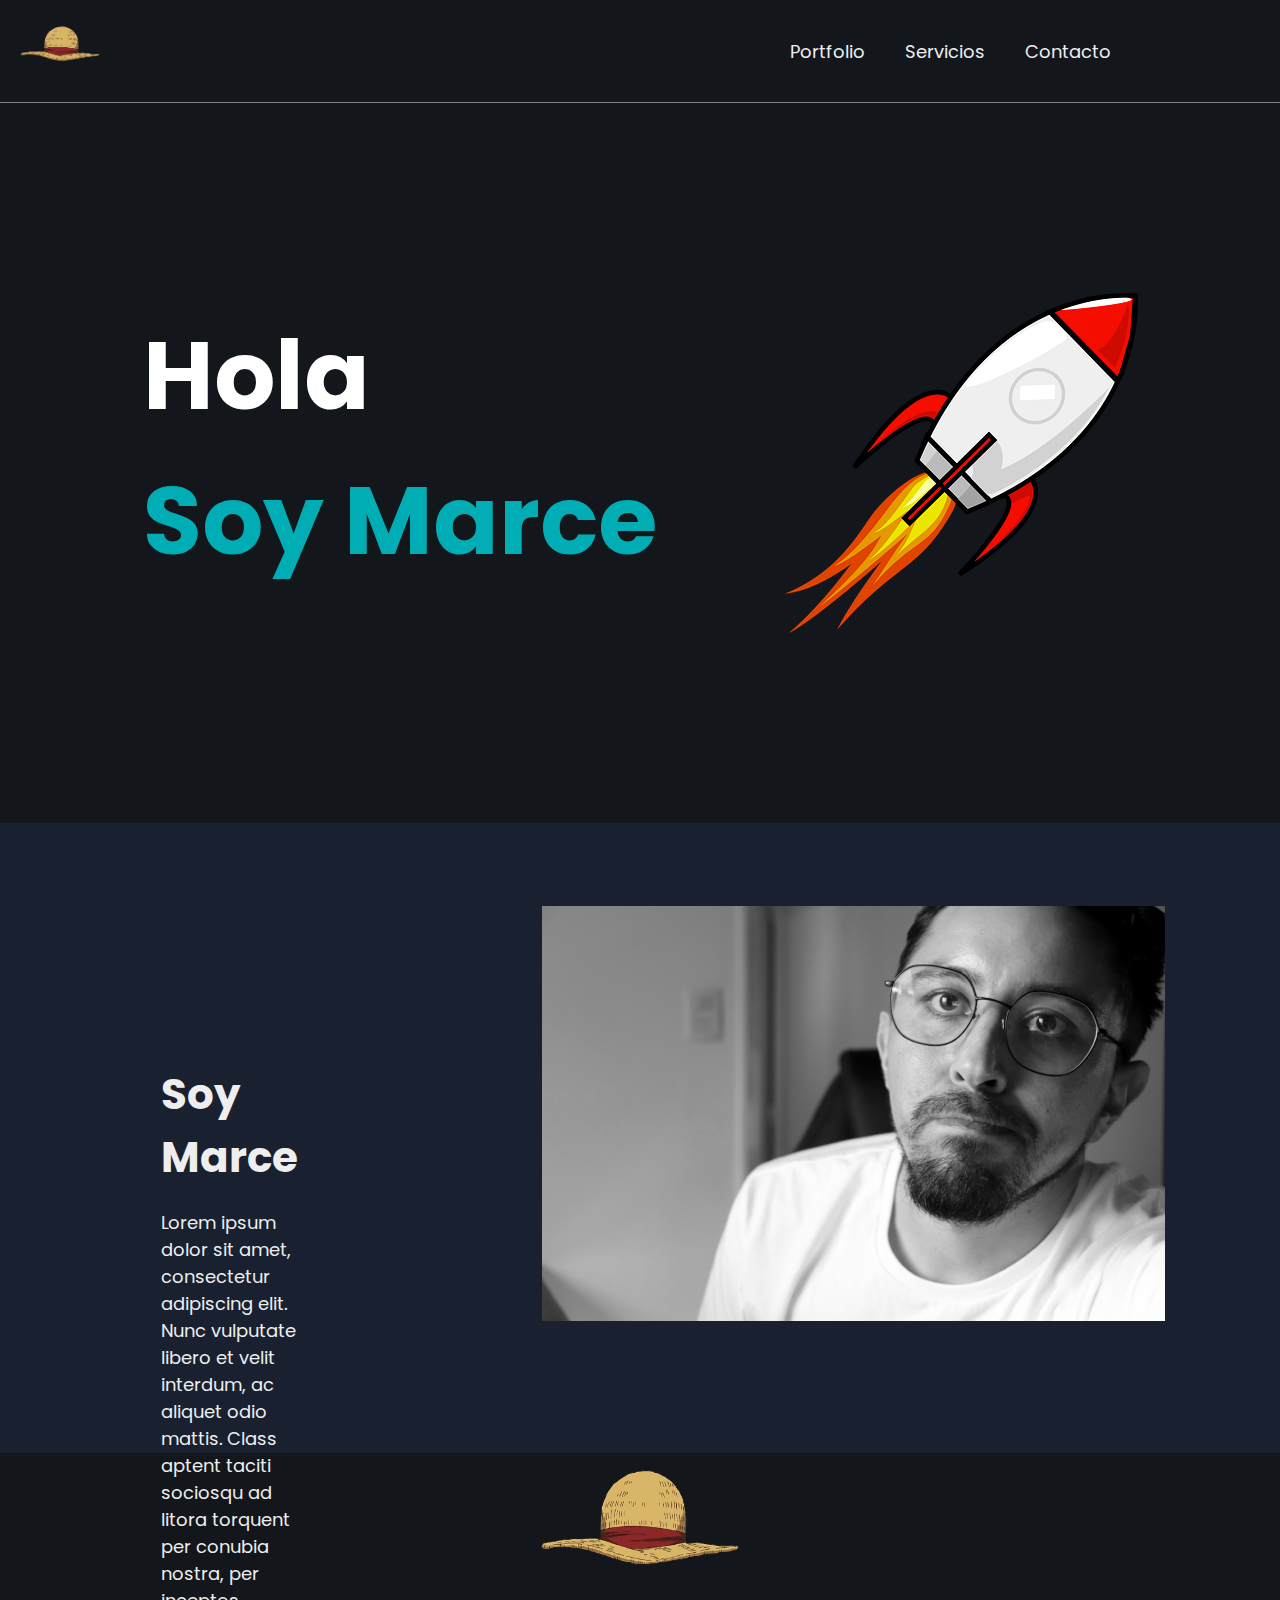
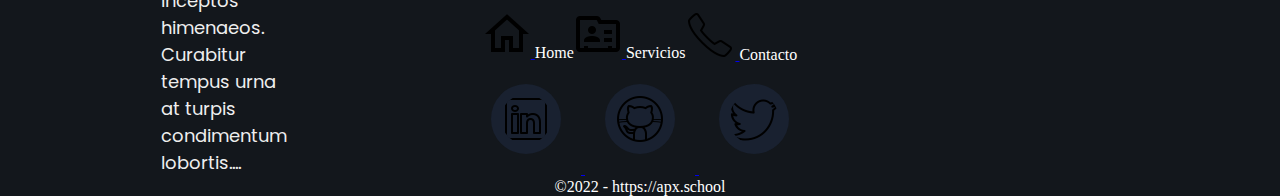
==== index.html @ 3c0ad6a0 "3er dia  pero olvide subirlo" ====
<!DOCTYPE html>
<html lang="en">

<head>
    <meta charset="UTF-8">
    <meta name="viewport" content="width=device-width, initial-scale=1.0">
    <title>Portfolio</title>
    <link rel="stylesheet" href="./pages/index.css">
    <link rel="stylesheet" href="./components/header.css">
    <link rel="stylesheet" href="./components/footer.css">
</head>

<body>
    <header class="header">
    </header>

    <article class="articulo">
        <h1 class="articulo__titulo">Hola <span class="articulo__span-principal"><span>Soy</span>
                <span>Marce</span></span></h1>
        <img src="./imgs/Coheteimg.png" alt="Imagen cohete" class="articulo__imagen">
    </article>

    <main class="secMain">
        <section class="secMain__section">
            <h2>Soy Marce</h2>
            <p>Lorem ipsum dolor sit amet, consectetur adipiscing elit. Nunc vulputate libero et velit interdum, ac
                aliquet odio mattis. Class aptent taciti sociosqu ad litora torquent per conubia nostra, per inceptos
                himenaeos. Curabitur tempus urna at turpis condimentum lobortis.... </p>
        </section>
        <img src="./imgs/fotoMarceMain.png" alt="Foto Principal Marce" class="secMain__img">
    </main>



    <footer class="footer">
        <a href="./index.html" class="nav__links"><img src="./imgs/LogoPagina.png" alt="Logo" class="footer__img"></a>
        <section class="footer__seccion-contacto">
            <div>
                <a href="./index.html">
                    <img src="./imgs/homeIcono.png" alt="Icono home">
                </a>
                <span>Home</span>
            </div>
            <div>
                <a href="./servicios.html">
                    <img src="./imgs/contactoIcono.png" alt="Icono servicios">
                </a>
                <span>Servicios</span>
            </div>
            <div>
                <a href="./contacto.html">
                    <img src="./imgs/telefonoIcono.png" alt="Icono contacto">
                </a>
                <span>Contacto</span>
            </div>
        </section>
        <section class="footer__seccion-redes">
            <a href="https://www.linkedin.com/" target="_blank">
                <img src="./imgs/linkedin.png" alt="Icono LinkeDin">
            </a>
            <a href="https://www.github.com/" target="_blank">
                <img src="./imgs/github.png" alt="Icono GitHub">
            </a>
            <a href="https://www.x.com/" target="_blank">
                <img src="./imgs/twitter.png" alt="Icono Twitter">
            </a>
        </section>
        <p class="footer__derechos">©2022 - https://apx.school</p>
    </footer>


    <script src="./pages/index.js"></script>
    <script src="./components/header.js"></script>
</body>

</html>
---- pages/index.css ----
@import url("https://fonts.googleapis.com/css2?family=Poppins:ital,wght@0,100;0,200;0,300;0,400;0,500;0,600;0,700;0,800;0,900;1,100;1,200;1,300;1,400;1,500;1,600;1,700;1,800;1,900&display=swap");
*{
    padding: 0;
    margin: 0;
    box-sizing: border-box;
}
body{
    background-image: url("../imgs/doodle\ items.png") ;
    background-color: black;
}
/*ARTICULO*/
.articulo{
    display: flex;
    flex-direction: column;
    background-color: #13171C;
    height: 80vh;
    justify-content: center;
    align-items: center;
}
.articulo__titulo{
    display: flex;
    flex-direction: column;
    text-align: center;
    margin-bottom: 30px;
    color: white;
    font-family: 'Poppins';
    font-weight: 700;
    font-size: 60px;
}
.articulo__titulo span{
    color: #00ADB5;
}
.articulo__span-principal{
    display: flex;
    flex-direction: column;
}
.articulo__imagen{
    width: 219px;
    height: 211px;
}
/*ARTICULO*/
/*MAIN*/
.secMain{
    background-color: #192130;
    height: 70vh;
    display: flex;
    flex-direction: column;
    justify-content: center;
    align-items: center;
    
    
}
.secMain__section{
    font-family: 'Poppins';
    color: #EEEEEE;
    text-align: start;
    margin: 45px;
    
}
.secMain__section h2{
    font-weight: 700;
    font-size: 42px;
    margin: 20px 0 20px 0;
}
.secMain__section p{
    font-weight: 400;
    font-size: 14px;
}

.secMain__img{
    width: 80vw;
    height: 40vh;
    margin-bottom: 50px;
}
/*MAIN*/
@media (width > 968px){
    /*ARTICULO*/
    .articulo{
        flex-direction: row;
        gap: 10vw;
    }
    .articulo__titulo{
        font-size: 96px;
        text-align: start;
        
    }
    .articulo__span-principal{
        display: flex;
        flex-direction: row;
        gap: 20px;
    }
    .articulo__imagen{
        width: 353px;
        height: 340px;
    }
    /*ARTICULO*/
    /*MAIN*/
    .secMain{
        flex-direction: row;
        align-items: center;
        justify-content: center;
        padding: 130px;
        gap: 200px;
    }
    .secMain__section{
        width: 390px;
        height: 190px;
        text-align: start; 
    }
    .secMain__section p{
        font-size: 18px;
    }
    .secMain__img{
        width: 623px;
        height: 415px;
    }
    /*MAIN*/
}
---- components/header.css ----
@import url("https://fonts.googleapis.com/css2?family=Poppins:ital,wght@0,100;0,200;0,300;0,400;0,500;0,600;0,700;0,800;0,900;1,100;1,200;1,300;1,400;1,500;1,600;1,700;1,800;1,900&display=swap");

header{
    display: flex;
    justify-content: space-between;
    padding: 20px;
    background-color: #13171C ;
    border-bottom: solid 1px gray;
}
.boton__hamburguesa{
    display: initial;
   height: 50px;
   width: 50px;
   margin-left: auto;
   position: relative;
   gap: 10px;
}
.boton__span{
    height: 5px;
    width: 100%;
    background-color: red;
    border-radius: 25px;
    position: absolute;
    top: 50%;
    left: 50%;
    transform: translate(-50%, -50%);
    transition: .3s ease;
}
.boton__hamburguesa span:nth-child(1){
    top: 25%
}
.boton__hamburguesa span:nth-child(2){
    top:75%
}
.boton__hamburguesa.active span:nth-child(1){
    top: 50%;
    transform: translate(-50%, -50%) rotate(45deg);
}
.boton__hamburguesa.active span:nth-child(2){
    opacity:0;
}
.boton__hamburguesa.active span:nth-child(3){
    top: 50%;
    transform: translate(-50%, -50%) rotate(-45deg);
}
.nav.active  {
    display: flex;
    justify-content: center;
    align-items: center;
    position: absolute;
    right: 0;
    top: 0;
    width: 70%;
    background-color: rgb(6, 6, 6);
    height: 100%;
    color: white;
}
.nav.active ol li{
    list-style: none;
    margin: 50px;
}
.nav.active ol li a{
    font-size: 2em
}
.nav ol li a:hover{
    transition: all 0.7s;
    color: rgb(148, 29, 24)
}
.boton__hamburguesa:hover{
    transform: scale(1.1);
    transition: all 0.2s;
}
.img__header{
    width: 80px;
    height: 55px;
}
.img__header:hover{
    transform: scale(1.2);
    transition: all 0.6s;
}
.nav{
    color: white;
    display: none;
}
.nav__links{
    text-decoration: none;
    color: #EEEEEE;
    font-family: 'Poppins';
    font-weight: 400;
    font-size: 18px;
}
@media (width > 968px){
    .boton__hamburguesa{
        display: none;
    }
    
    .nav{
        display: flex;
        width: 50%;
        align-items: center;
        justify-content: center;
    }
    .nav ol{
        display: flex;
        list-style: none;
        gap: 40px;
    }
}
---- components/footer.css ----
*{
    margin: 0;
    padding: 0;
    box-sizing: border-box;
}

footer{
    background-color: #13171C;
    color: white;
    display: flex;
    flex-direction: column;
    align-items: center;
    justify-content: center;
}
.footer__seccion-contacto{
    display: flex;
}

.footer__img{
    width: 200px;
    height: 150px;
}

.footer__seccion-redes img{
    margin: 20px;
    background-color: #192130;
    padding: 10px;

    border-radius: 50%;
}
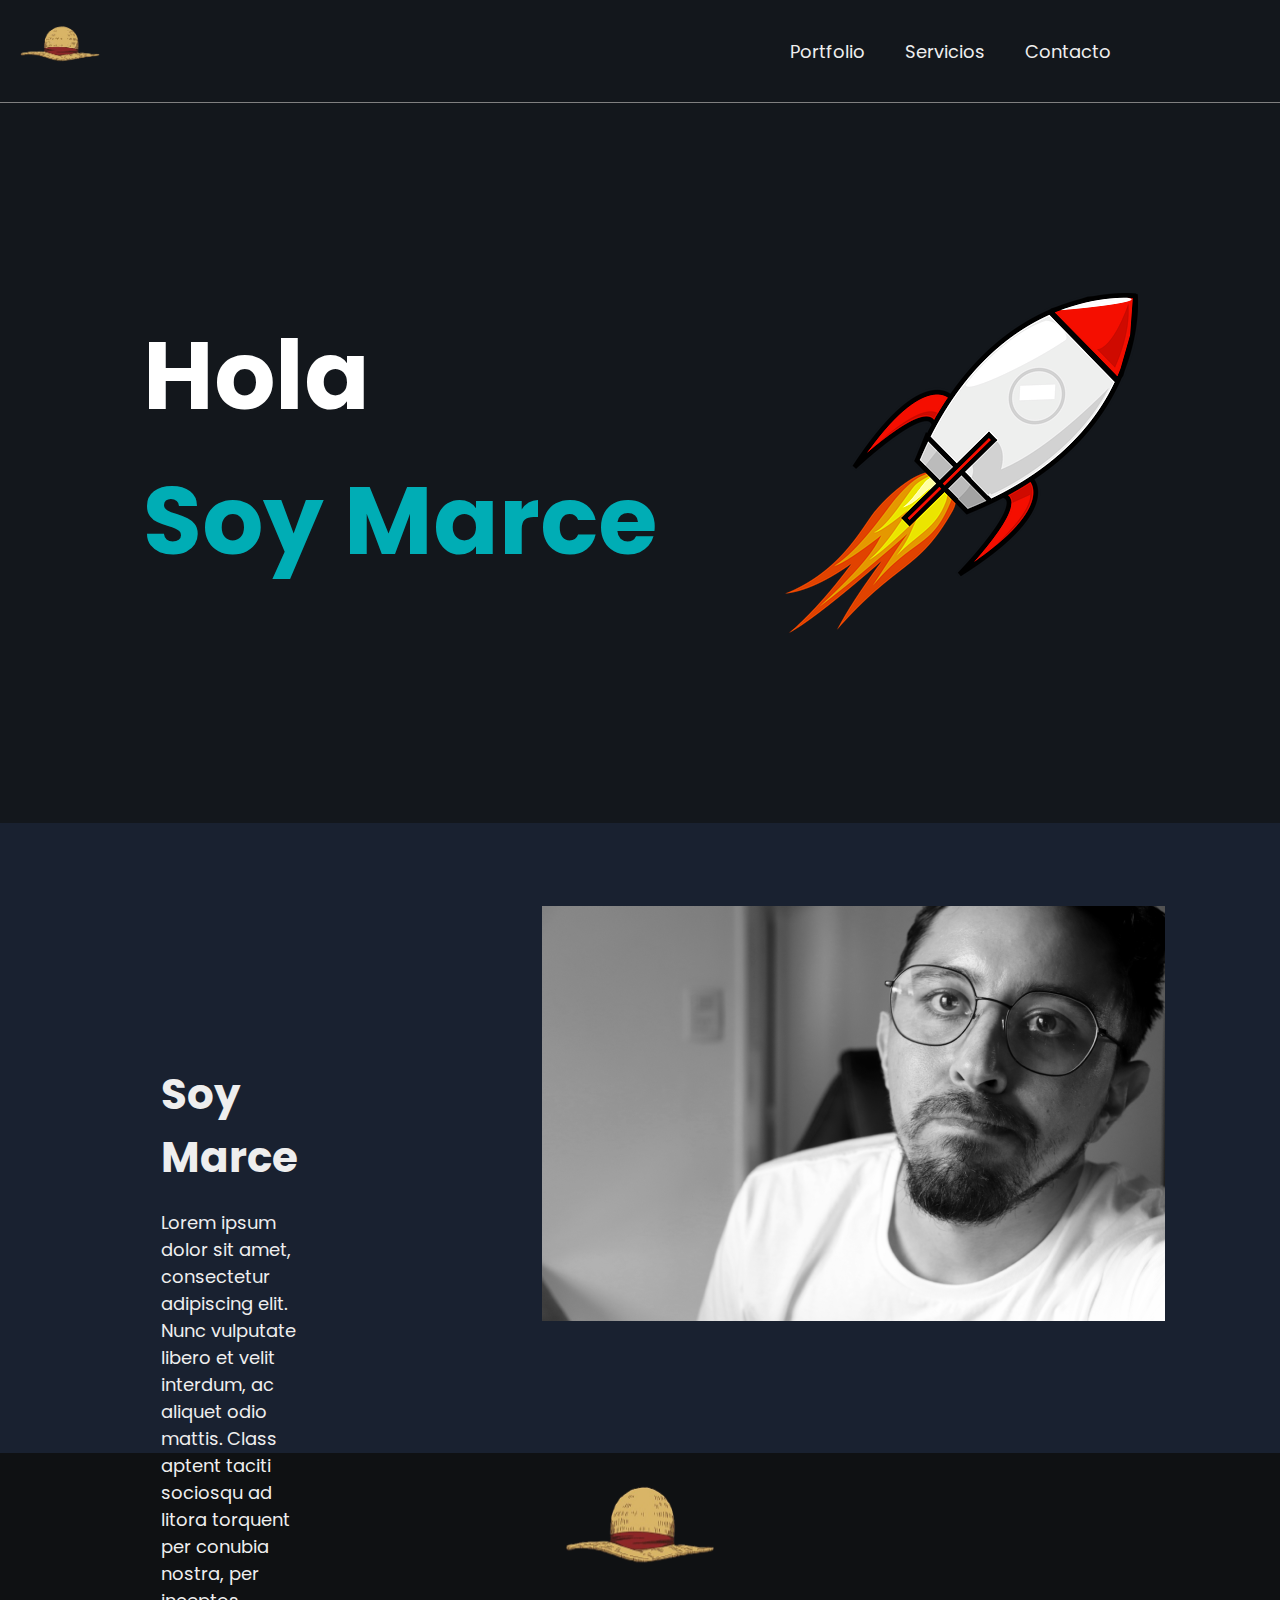
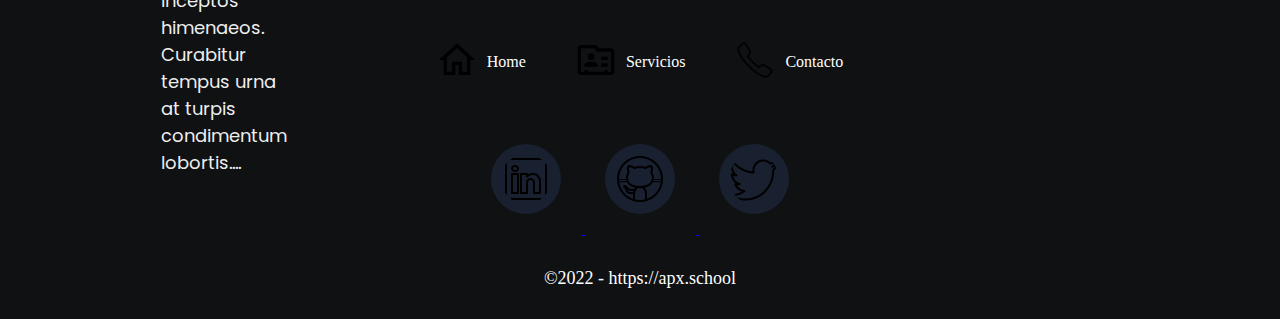
==== commit e78e50e3: "Terminado contacto" ====
--- a/index.html
+++ b/index.html
@@ -33,44 +33,12 @@
 
 
     <footer class="footer">
-        <a href="./index.html" class="nav__links"><img src="./imgs/LogoPagina.png" alt="Logo" class="footer__img"></a>
-        <section class="footer__seccion-contacto">
-            <div>
-                <a href="./index.html">
-                    <img src="./imgs/homeIcono.png" alt="Icono home">
-                </a>
-                <span>Home</span>
-            </div>
-            <div>
-                <a href="./servicios.html">
-                    <img src="./imgs/contactoIcono.png" alt="Icono servicios">
-                </a>
-                <span>Servicios</span>
-            </div>
-            <div>
-                <a href="./contacto.html">
-                    <img src="./imgs/telefonoIcono.png" alt="Icono contacto">
-                </a>
-                <span>Contacto</span>
-            </div>
-        </section>
-        <section class="footer__seccion-redes">
-            <a href="https://www.linkedin.com/" target="_blank">
-                <img src="./imgs/linkedin.png" alt="Icono LinkeDin">
-            </a>
-            <a href="https://www.github.com/" target="_blank">
-                <img src="./imgs/github.png" alt="Icono GitHub">
-            </a>
-            <a href="https://www.x.com/" target="_blank">
-                <img src="./imgs/twitter.png" alt="Icono Twitter">
-            </a>
-        </section>
-        <p class="footer__derechos">©2022 - https://apx.school</p>
     </footer>
 
 
     <script src="./pages/index.js"></script>
     <script src="./components/header.js"></script>
+    <script src="./components/footer.js"></script>
 </body>
 
 </html>--- a/components/footer.css
+++ b/components/footer.css
@@ -5,7 +5,7 @@
 }
 
 footer{
-    background-color: #13171C;
+    background-color: #0F1113;
     color: white;
     display: flex;
     flex-direction: column;
@@ -14,17 +14,40 @@
 }
 .footer__seccion-contacto{
     display: flex;
+    flex-direction: column;
 }
-
-.footer__img{
-    width: 200px;
-    height: 150px;
+.footer__seccion-contacto div {
+    display: flex;
+    align-items: center;
+    gap: 10px;
+}
+.footer__seccion-contacto-imgs{
+    width: 40px;
+    height: 40px;
+}
+.footer__img-logo{
+    margin-top: 20px;
+    width: 150px;
+    height: 120px;
 }
 
 .footer__seccion-redes img{
     margin: 20px;
     background-color: #192130;
     padding: 10px;
+    border-radius: 50%;
+}
+.footer__derechos{
+    font-weight: 400;
+    font-size: 18px;
+    margin: 30px;
+}
 
-    border-radius: 50%;
+@media (width > 968px){
+    .footer__seccion-contacto{
+        display: flex;
+        flex-direction: row;
+        gap: 50px;
+        margin: 40px;
+    }
 }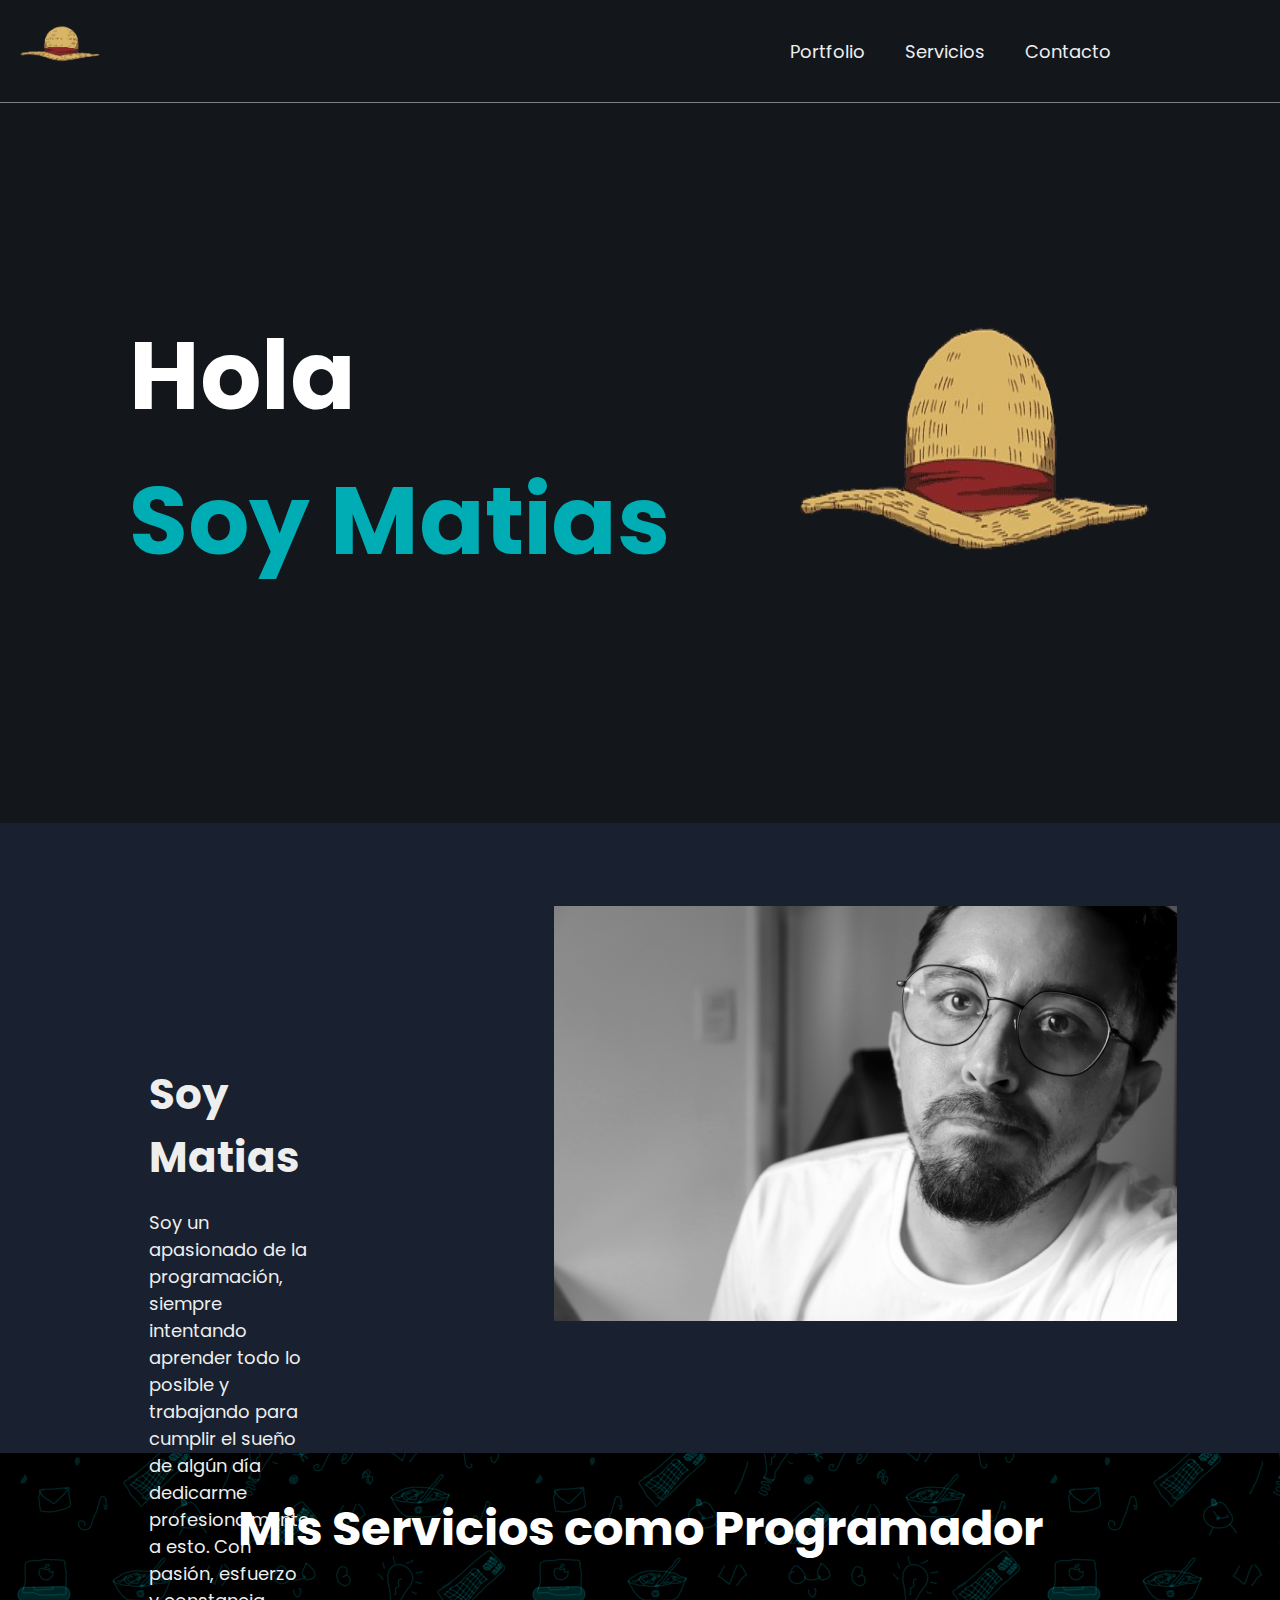
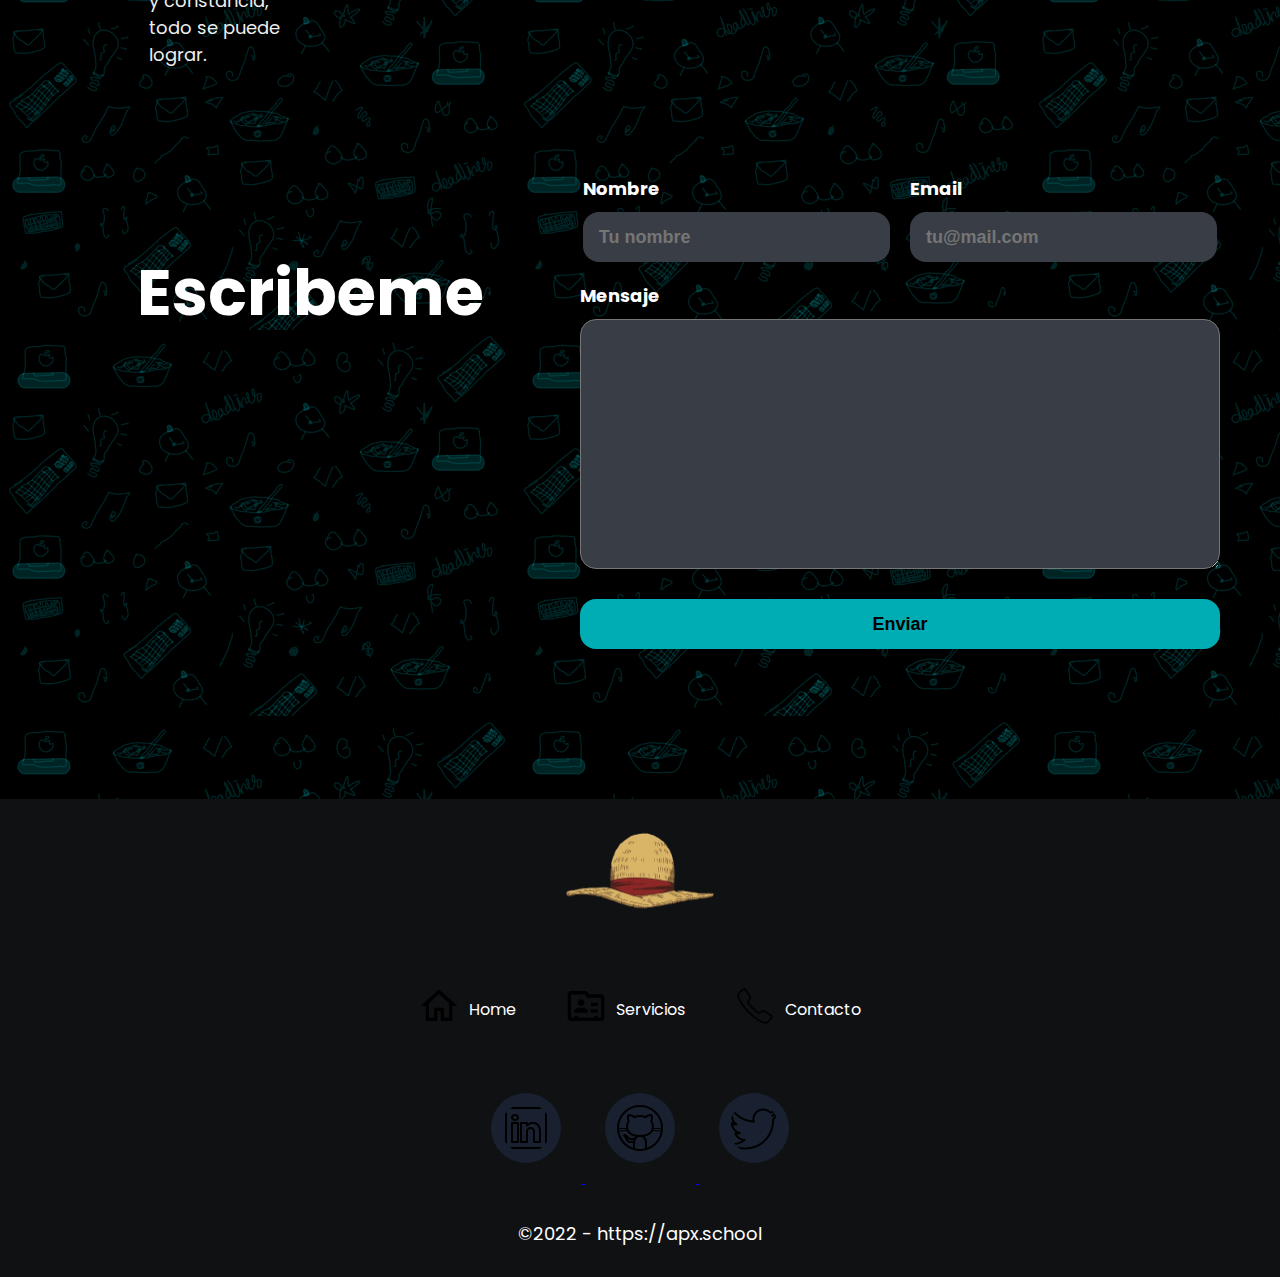
==== commit 42133c8f: "casi termino" ====
--- a/index.html
+++ b/index.html
@@ -8,6 +8,8 @@
     <link rel="stylesheet" href="./pages/index.css">
     <link rel="stylesheet" href="./components/header.css">
     <link rel="stylesheet" href="./components/footer.css">
+    <link rel="stylesheet" href="./components/contacto.css">
+    <link rel="stylesheet" href="./pages/servicios.css">
 </head>
 
 <body>
@@ -16,29 +18,36 @@
 
     <article class="articulo">
         <h1 class="articulo__titulo">Hola <span class="articulo__span-principal"><span>Soy</span>
-                <span>Marce</span></span></h1>
-        <img src="./imgs/Coheteimg.png" alt="Imagen cohete" class="articulo__imagen">
+                <span>Matias</span></span></h1>
+        <img src="./imgs/LogoPagina.png" alt="Imagen cohete" class="articulo__imagen">
     </article>
 
     <main class="secMain">
         <section class="secMain__section">
-            <h2>Soy Marce</h2>
-            <p>Lorem ipsum dolor sit amet, consectetur adipiscing elit. Nunc vulputate libero et velit interdum, ac
-                aliquet odio mattis. Class aptent taciti sociosqu ad litora torquent per conubia nostra, per inceptos
-                himenaeos. Curabitur tempus urna at turpis condimentum lobortis.... </p>
+            <h2>Soy Matias</h2>
+            <p>Soy un apasionado de la programación, siempre intentando aprender todo lo posible y trabajando para
+                cumplir el sueño de algún día dedicarme profesionalmente a esto. Con pasión, esfuerzo y constancia, todo
+                se puede lograr.
+            </p>
         </section>
         <img src="./imgs/fotoMarceMain.png" alt="Foto Principal Marce" class="secMain__img">
     </main>
+    <h1 class="titulo__servicios">Mis Servicios como Programador </h1>
+    <div class="contenedor__servicios">
+    </div>
 
-
+    <div class="contenedor__contacto">
+    </div>
 
     <footer class="footer">
     </footer>
 
-
+    
     <script src="./pages/index.js"></script>
     <script src="./components/header.js"></script>
     <script src="./components/footer.js"></script>
+    <script src="./pages/servicios.js"></script>
+    <script src="./components/contacto.js"></script>
 </body>
 
 </html>--- a/pages/index.css
+++ b/pages/index.css
@@ -5,7 +5,7 @@
     box-sizing: border-box;
 }
 body{
-    background-image: url("../imgs/doodle\ items.png") ;
+    background-image: url("../imgs/doodleItems.png") ;
     background-color: black;
 }
 /*ARTICULO*/
@@ -91,7 +91,7 @@
     }
     .articulo__imagen{
         width: 353px;
-        height: 340px;
+        height: 353px;
     }
     /*ARTICULO*/
     /*MAIN*/
--- a/components/contacto.css
+++ b/components/contacto.css
@@ -0,0 +1,94 @@
+@import url("https://fonts.googleapis.com/css2?family=Poppins:ital,wght@0,100;0,200;0,300;0,400;0,500;0,600;0,700;0,800;0,900;1,100;1,200;1,300;1,400;1,500;1,600;1,700;1,800;1,900&display=swap");
+
+* {
+    padding: 0;
+    margin: 0;
+    box-sizing: border-box;
+}
+
+body {
+    background-color: #13171C;
+    font-family: 'Poppins';
+}
+
+.titulo__contacto {
+    color: white;
+    font-weight: 700;
+    font-size: 42px;
+    text-align: center;
+    margin: 80px 0 20px 0;
+}
+
+.form__contacto {
+    display: flex;
+    flex-direction: column;
+    align-items: center;
+    justify-content: center;
+
+}
+
+.form__contacto label {
+    display: flex;
+    flex-direction: column;
+    color: white;
+    font-weight: 700;
+    font-size: 18px;
+    margin: 10px;
+    gap: 10px;
+}
+
+.form__contacto-input {
+    background-color: #393E46;
+    color: #EEEEEE;
+    border-radius: 16px;
+    border: none;
+    width: 85vw;
+    height: 50px;
+    padding: 16px;
+    font-size: 18px;
+    font-weight: 700;
+}
+
+.form__contacto-textarea {
+    background-color: #393E46;
+    color: #EEEEEE;
+    border-radius: 16px;
+    width: 85vw;
+    height: 250px;
+    padding: 16px;
+}
+
+.form__contacto-botonsubmit {
+    background-color: #00ADB5;
+    width: 85vw;
+    height: 50px;
+    border-radius: 16px;
+    border: none;
+    font-weight: 700;
+    font-size: 18px;
+    margin: 20px 0 100px 0;
+}
+
+@media (width > 968px) {
+    .contenedor__contacto {
+        margin: 100px 50px 50px 50px;
+        display: grid;
+        grid-template-columns: 1fr 1fr;
+    }
+    .titulo__contacto{
+        font-size: 64px;
+        font-weight: 700;
+    }
+    .form__contacto-contenedor-nym{
+        display: flex;
+    }
+    .form__contacto-input{ 
+        width: 24vw;
+    } 
+    .form__contacto-textarea{ 
+        width: 50vw;
+    }
+    .form__contacto-botonsubmit{
+        width: 50vw;
+    }
+}--- a/pages/servicios.css
+++ b/pages/servicios.css
@@ -0,0 +1,69 @@
+@import url("https://fonts.googleapis.com/css2?family=Poppins:ital,wght@0,100;0,200;0,300;0,400;0,500;0,600;0,700;0,800;0,900;1,100;1,200;1,300;1,400;1,500;1,600;1,700;1,800;1,900&display=swap");
+
+* {
+    padding: 0;
+    margin: 0;
+    box-sizing: border-box;
+}
+
+body {
+    background-image: url("../imgs/doodleItems.png");
+    background-color: black;
+}
+
+.titulo__servicios {
+    text-align: center;
+    font-family: 'Poppins', sans-serif;
+    font-size: 3rem;
+    color: white;
+    margin: 40px;
+}
+
+.contenedor__servicios {
+    display: grid;
+    justify-items: center;
+    margin: 100px 0 100px 0;
+}
+
+.card {
+    margin: 30px 0 30px 0;
+    max-width: 360px;
+    max-height: 523px;
+    font-family: 'Poppins';
+    color: white;
+    display: flex;
+    flex-direction: column;
+    align-items: center;
+    justify-content: center;
+    background-color: rgba(128, 128, 128, 0.5);
+    border: solid 2px black;
+    border-radius: 16px;
+
+    img {
+        margin: 20px 0 20px 0;
+        width: 265px;
+        height: 158px;
+    }
+
+    h2 {
+        font-weight: 700;
+        font-size: 33px;
+        margin: 15px;
+    }
+
+    p {
+        font-weight: 400;
+        font-size: 16px;
+        padding: 20px;
+    }
+}
+
+@media (width > 986px) {
+    .contenedor__servicios {
+        grid-template-columns: 1fr 1fr 1fr;
+    }
+
+    .card {
+        margin: 0;
+    }
+}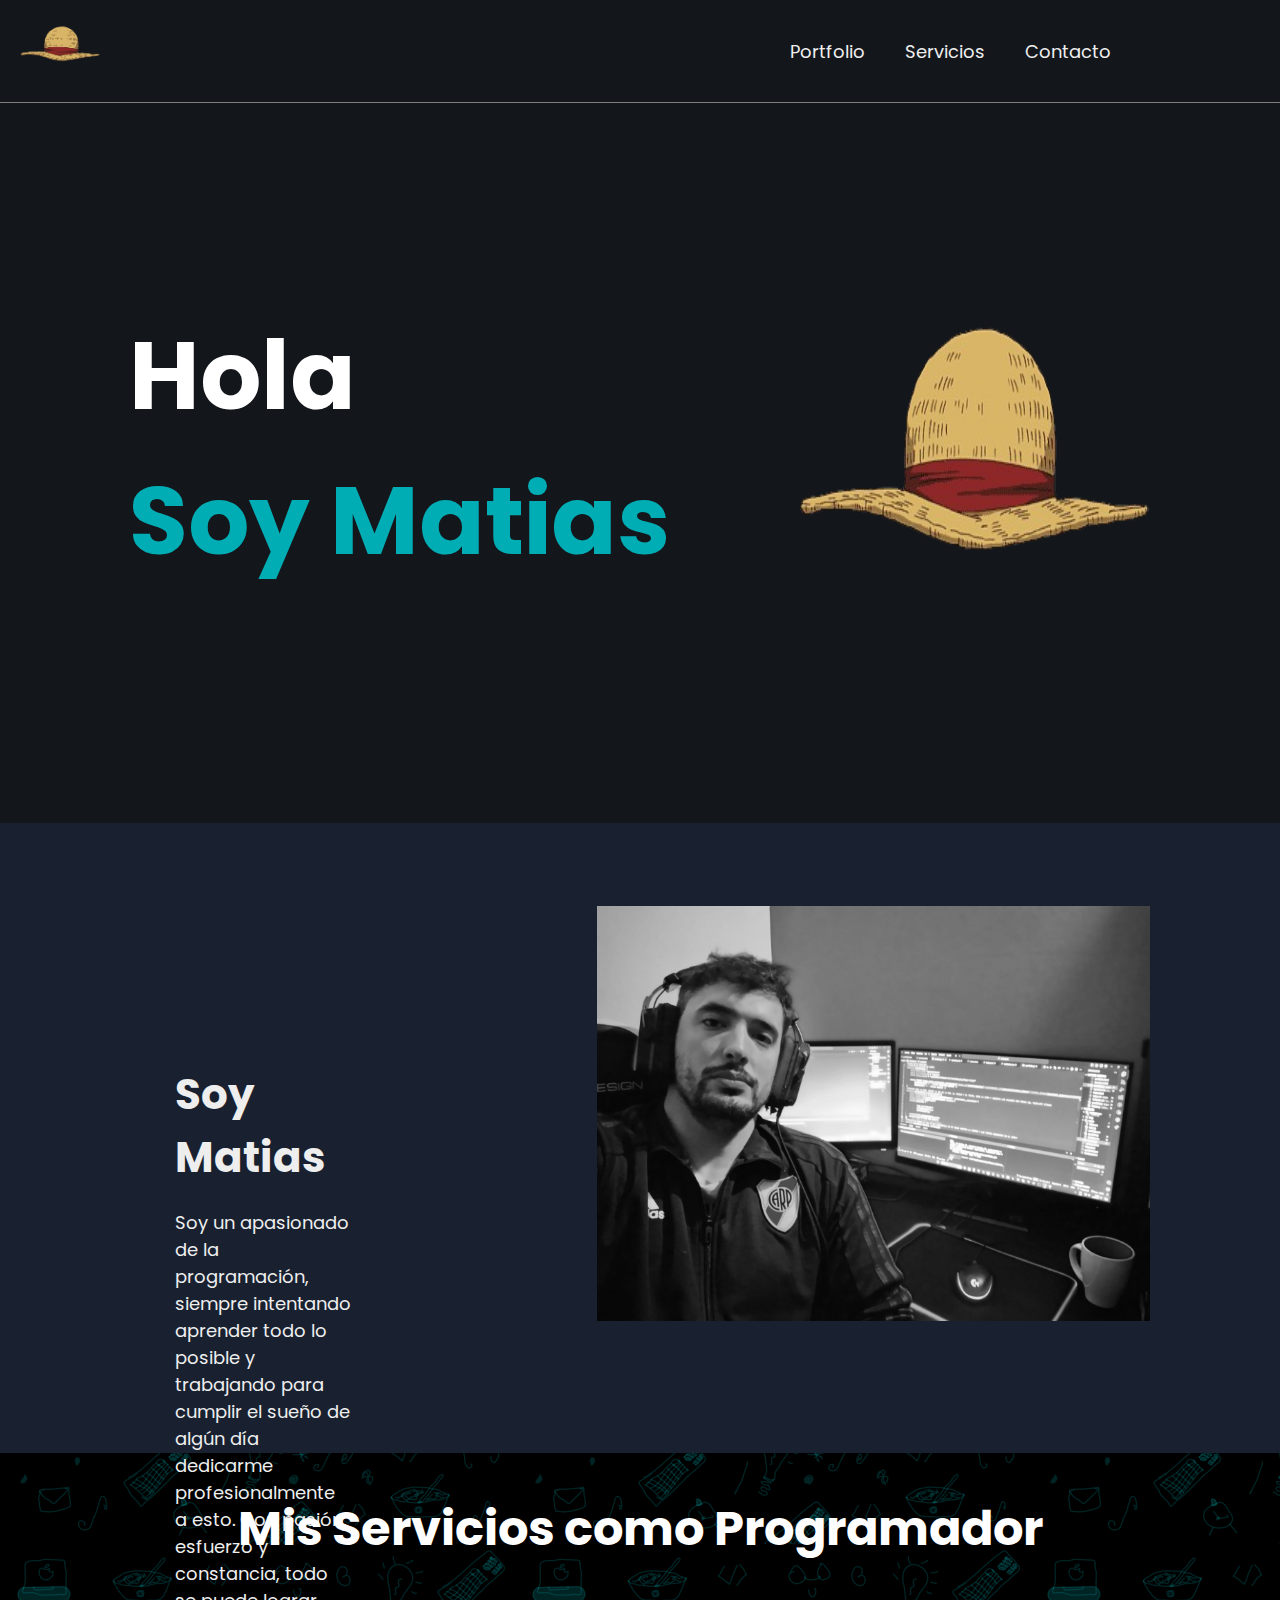
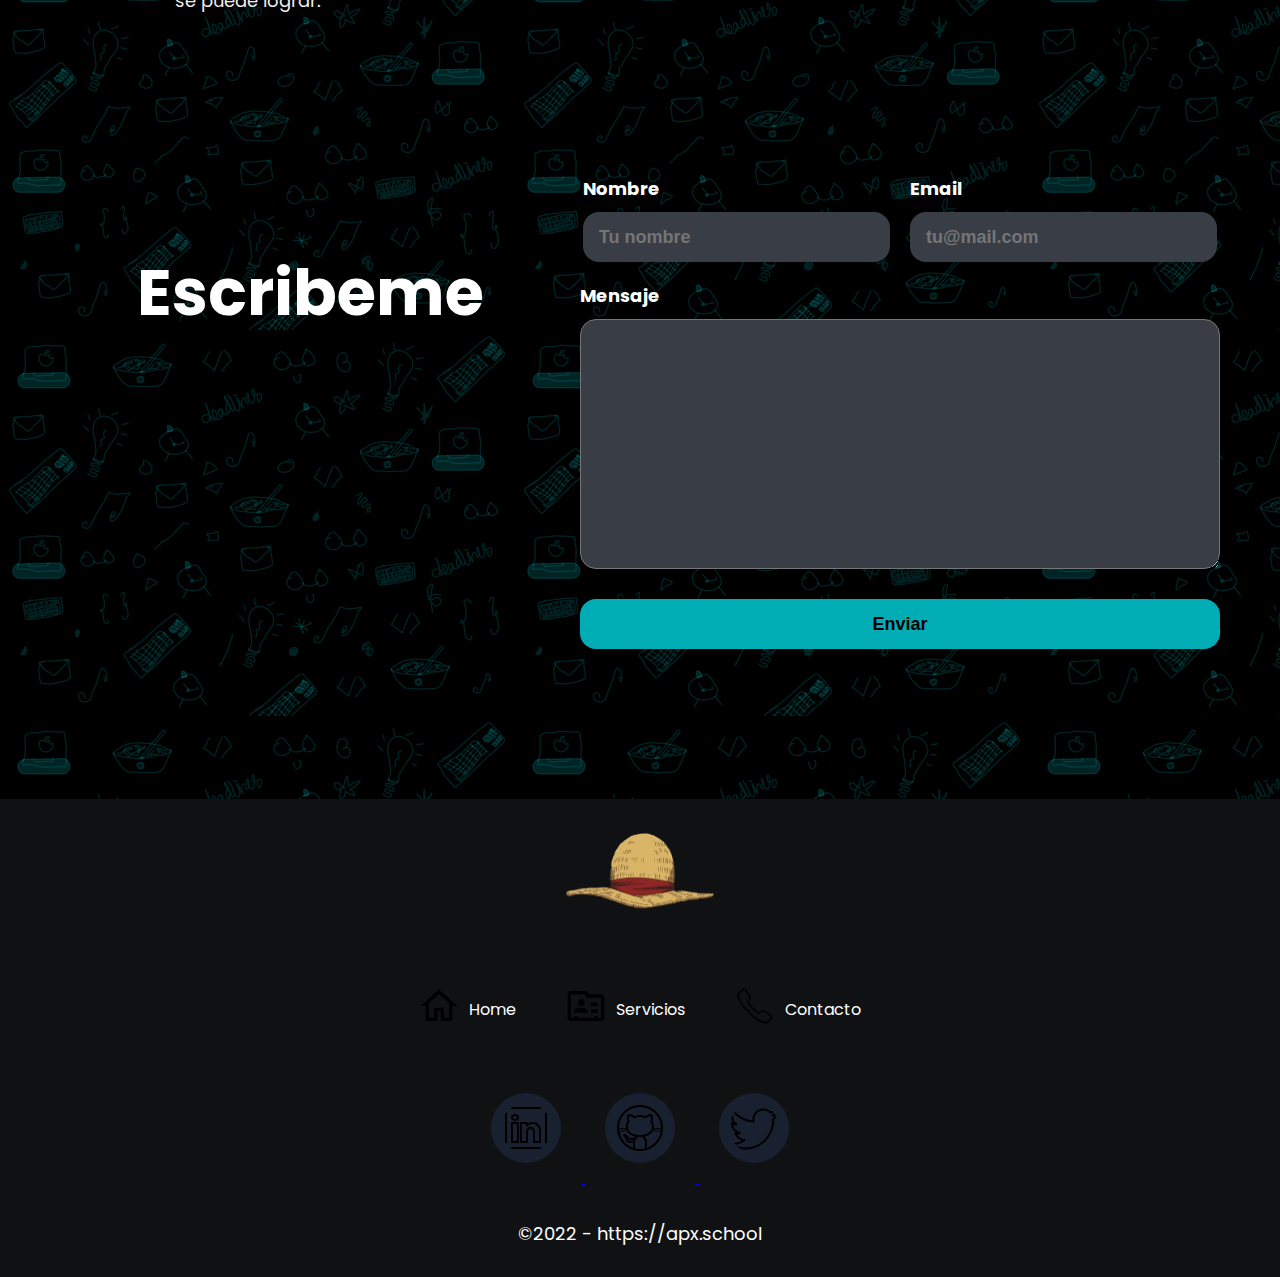
==== commit 63e5d3d5: "Terminado" ====
--- a/index.html
+++ b/index.html
@@ -30,7 +30,7 @@
                 se puede lograr.
             </p>
         </section>
-        <img src="./imgs/fotoMarceMain.png" alt="Foto Principal Marce" class="secMain__img">
+        <img src="./imgs/fotoMatiasMain.jpeg" alt="Foto Principal Marce" class="secMain__img">
     </main>
     <h1 class="titulo__servicios">Mis Servicios como Programador </h1>
     <div class="contenedor__servicios">
--- a/pages/index.css
+++ b/pages/index.css
@@ -72,6 +72,7 @@
     height: 40vh;
     margin-bottom: 50px;
 }
+
 /*MAIN*/
 @media (width > 968px){
     /*ARTICULO*/
--- a/components/contacto.css
+++ b/components/contacto.css
@@ -56,6 +56,7 @@
     width: 85vw;
     height: 250px;
     padding: 16px;
+    font-size: 18px;
 }
 
 .form__contacto-botonsubmit {
--- a/pages/servicios.css
+++ b/pages/servicios.css
@@ -1,16 +1,13 @@
 @import url("https://fonts.googleapis.com/css2?family=Poppins:ital,wght@0,100;0,200;0,300;0,400;0,500;0,600;0,700;0,800;0,900;1,100;1,200;1,300;1,400;1,500;1,600;1,700;1,800;1,900&display=swap");
-
 * {
     padding: 0;
     margin: 0;
     box-sizing: border-box;
 }
-
 body {
     background-image: url("../imgs/doodleItems.png");
     background-color: black;
 }
-
 .titulo__servicios {
     text-align: center;
     font-family: 'Poppins', sans-serif;
@@ -18,13 +15,12 @@
     color: white;
     margin: 40px;
 }
-
 .contenedor__servicios {
     display: grid;
     justify-items: center;
     margin: 100px 0 100px 0;
 }
-
+/*PRUEBO EL ANIDADO DE ELEMENTOS, FUNCIONA, GENIAL!*/
 .card {
     margin: 30px 0 30px 0;
     max-width: 360px;
@@ -38,31 +34,26 @@
     background-color: rgba(128, 128, 128, 0.5);
     border: solid 2px black;
     border-radius: 16px;
-
     img {
         margin: 20px 0 20px 0;
         width: 265px;
         height: 158px;
     }
-
     h2 {
         font-weight: 700;
         font-size: 33px;
         margin: 15px;
     }
-
     p {
         font-weight: 400;
         font-size: 16px;
         padding: 20px;
     }
 }
-
 @media (width > 986px) {
     .contenedor__servicios {
         grid-template-columns: 1fr 1fr 1fr;
     }
-
     .card {
         margin: 0;
     }
